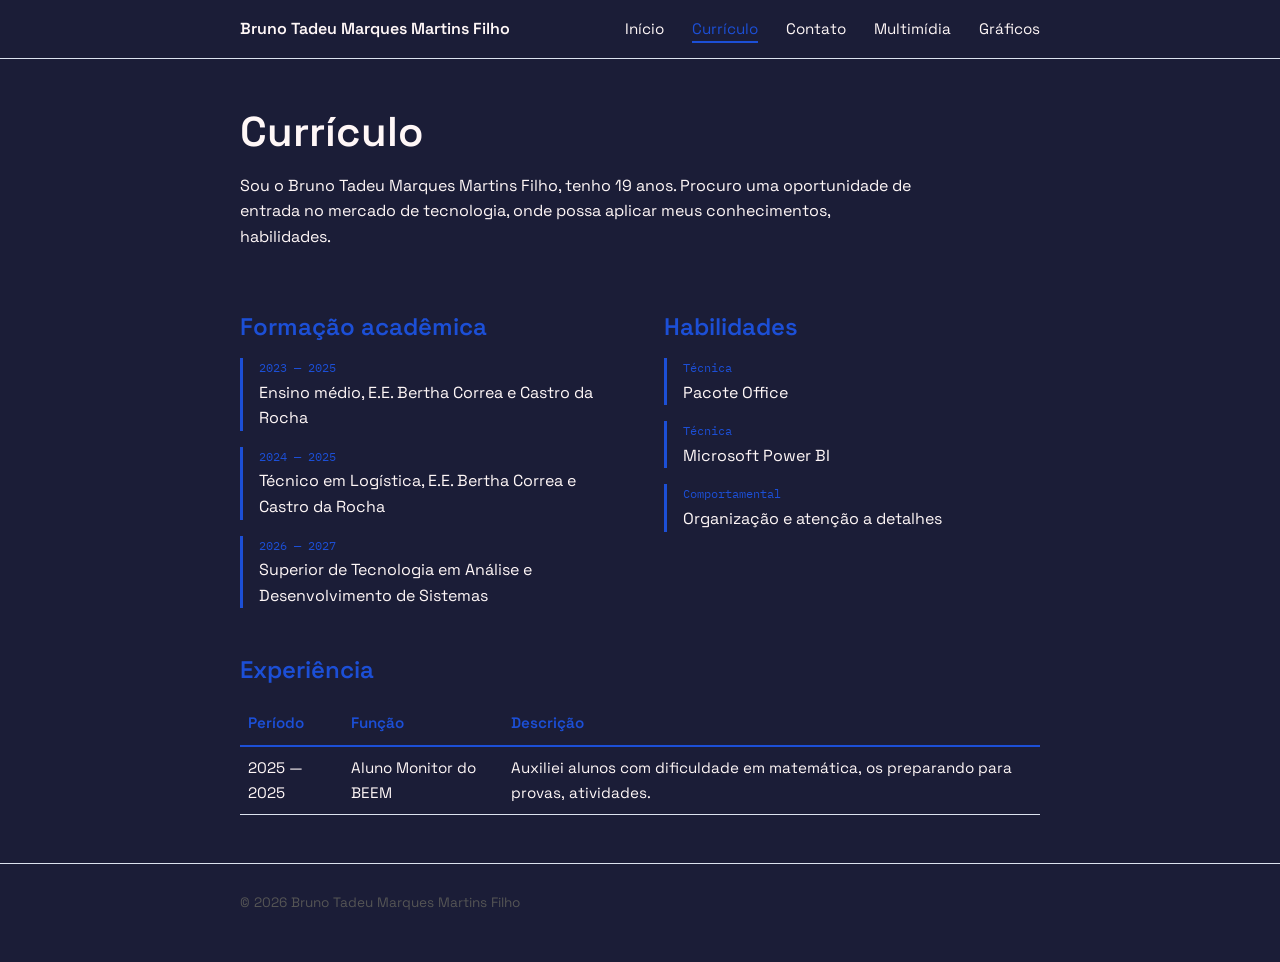
==== curriculo.html @ e6d91eb6 "CP3: versão inicial do site versiionado" ====
<!DOCTYPE html>
<html lang="pt-BR">
<head>
  <meta charset="UTF-8">
  <meta name="viewport" content="width=device-width, initial-scale=1.0">
  <title>Currículo — Bruno Tadeu Marques Martins Filho</title>
  <link rel="preconnect" href="https://fonts.googleapis.com">
  <link href="https://fonts.googleapis.com/css2?family=Space+Grotesk:wght@400;500;600;700&family=IBM+Plex+Mono:wght@400;500&display=swap" rel="stylesheet">
  <link rel="stylesheet" href="css/estilos.css">
</head>
<body>

  <header class="site-header">
    <div class="header-inner">
      <a class="brand" href="index.html">Bruno Tadeu Marques Martins Filho</a>
      <nav class="main-nav" aria-label="Navegação principal">
        <ul>
          <li><a href="index.html">Início</a></li>
          <li><a href="curriculo.html" aria-current="page">Currículo</a></li>
          <li><a href="formulario.html">Contato</a></li>
          <li><a href="multimidia.html">Multimídia</a></li>
          <li><a href="graficos.html">Gráficos</a></li>
        </ul>
      </nav>
    </div>
  </header>

  <main>
    <section aria-labelledby="titulo-pagina">
      <h1 id="titulo-pagina">Currículo</h1>
      <p>
        Sou o Bruno Tadeu Marques Martins Filho, tenho 19 anos.
        Procuro uma oportunidade de entrada no mercado de tecnologia,
        onde possa aplicar meus conhecimentos, habilidades. 
      </p>
    </section>

    <div class="grid-curriculo">
      <section class="grid-item--formacao" aria-labelledby="formacao-title">
        <h2 id="formacao-title">Formação acadêmica</h2>
        <ul class="lista-simples">
          <li>
            <span class="etiqueta">2023 — 2025</span>
            Ensino médio, E.E. Bertha Correa e Castro da Rocha
          </li>
          <li>
            <span class="etiqueta">2024 — 2025</span>
            Técnico em Logística, E.E. Bertha Correa e Castro da Rocha
          </li>
          <li>
            <span class="etiqueta">2026 — 2027</span>
            Superior de Tecnologia em Análise e Desenvolvimento de Sistemas
          </li>
        </ul>
      </section>

      <section class="grid-item--experiencia" aria-labelledby="experiencia-title">
        <h2 id="experiencia-title">Experiência</h2>
        <table class="tabela-experiencia">
          <thead>
            <tr>
              <th scope="col">Período</th>
              <th scope="col">Função</th>
              <th scope="col">Descrição</th>
            </tr>
          </thead>
          <tbody>
            <tr>
              <td>2025 — 2025</td>
              <td>Aluno Monitor do BEEM</td>
              <td>Auxiliei alunos com dificuldade em matemática, os preparando para provas, atividades.</td>
            </tr>
          </tbody>
        </table>
      </section>

      <section class="grid-item--habilidades" aria-labelledby="habilidades-title">
        <h2 id="habilidades-title">Habilidades</h2>
        <ul class="lista-simples">
          <li><span class="etiqueta">Técnica</span>Pacote Office</li>
          <li><span class="etiqueta">Técnica</span>Microsoft Power BI</li>
          <li><span class="etiqueta">Comportamental</span>Organização e atenção a detalhes</li>
        </ul>
      </section>
    </div>
  </main>

  <footer class="site-footer">
    <div class="footer-inner">
      <span>&copy; 2026 Bruno Tadeu Marques Martins Filho</span>
    </div>
  </footer>

</body>
</html>
---- css/estilos.css ----
/* =========================================================
   ESTILOS.CSS — Portfólio pessoal
   Paleta: azul, branco e preto, apenas.
   ========================================================= */

:root {
  --branco: #fff7f7;
  --azul: #1c4fd6;
  --azul-claro: #4f7fe8;
  --azul-suave: #eef2fc;
  --preto: #1b1d37;
  --cinza-linha: #dde3ef;

  --fonte: "Space Grotesk", "Segoe UI", sans-serif;
  --fonte-mono: "IBM Plex Mono", "Courier New", monospace;

  --largura-conteudo: 800px;
  --espaco-1: 8px;
  --espaco-2: 16px;
  --espaco-3: 28px;
  --espaco-4: 48px;
}

*,
*::before,
*::after {
  box-sizing: border-box;
}

body {
  margin: 0;
  background-color: var(--preto);
  color: var(--branco);
  font-family: var(--fonte);
  line-height: 1.6;
  -webkit-font-smoothing: antialiased;
}

img {
  max-width: 100%;
  height: auto;
  display: block;
}

a {
  color: var(--azul);
}

a:focus-visible,
button:focus-visible,
input:focus-visible,
select:focus-visible,
textarea:focus-visible {
  outline: 2px solid var(--azul);
  outline-offset: 2px;
}

h1,
h2,
h3 {
  font-weight: 600;
  line-height: 1.2;
  margin: 0 0 var(--espaco-2);
}

h1 {
  font-size: clamp(1.9rem, 4vw, 2.6rem);
}

h2 {
  font-size: clamp(1.25rem, 3vw, 1.5rem);
  color: var(--azul);
}

p {
  margin: 0 0 var(--espaco-2);
  max-width: 68ch;
}

ul,
ol {
  padding-left: 1.2rem;
}

/* ---------- Cabeçalho / navegação ---------- */
.site-header {
  border-bottom: 1px solid var(--cinza-linha);
}

.header-inner {
  width: min(100% - 2.5rem, var(--largura-conteudo));
  margin-inline: auto;
  display: flex;
  flex-direction: column;
  align-items: flex-start;
  flex-wrap: wrap;
  gap: var(--espaco-2);
  padding: var(--espaco-2) 0;
}

.brand {
  font-weight: 600;
  color: var(--branco);
  text-decoration: none;
}

.main-nav ul {
  list-style: none;
  display: flex;
  flex-wrap: wrap;
  gap: var(--espaco-3);
  margin: 0;
  padding: 0;
}

.main-nav a {
  color: var(--branco);
  text-decoration: none;
  font-size: 0.95rem;
  padding-bottom: 0.2rem;
  border-bottom: 2px solid transparent;
}

.main-nav a:hover {
  color: var(--azul);
}

.main-nav a[aria-current="page"] {
  color: var(--azul);
  border-bottom-color: var(--azul);
}

/* ---------- Conteúdo principal ---------- */
main {
  width: min(100% - 2.5rem, var(--largura-conteudo));
  margin-inline: auto;
  padding: var(--espaco-4) 0;
  display: flex;
  flex-direction: column;
  gap: var(--espaco-4);
}

/* ---------- Hero (página inicial) ---------- */
.hero {
  display: flex;
  flex-wrap: wrap-reverse;
  align-items: center;
  gap: var(--espaco-3);
}

.hero > div {
  flex: 1 1 320px;
}

.hero-lead {
  color: var(--azul);
  font-family: var(--fonte-mono);
  font-size: 0.9rem;
  margin-bottom: 0.3rem;
}

.avatar {
  width: 120px;
  height: auto;
  border-radius: 50%;
  object-fit: cover;
  object-position: center top;
}

/* ---------- Listas simples ---------- */
.lista-simples {
  list-style: none;
  padding: 0;
  margin: 0;
  display: flex;
  flex-wrap: wrap;
  gap: var(--espaco-2);
}

.lista-simples li {
  flex: 1 1 220px;
  border-left: 3px solid var(--azul);
  padding-left: var(--espaco-2);
}

.etiqueta {
  display: block;
  font-family: var(--fonte-mono);
  font-size: 0.75rem;
  color: var(--azul);
  margin-bottom: 0.15rem;
}

/* ---------- Tabela (currículo) ---------- */
.tabela-experiencia {
  width: 100%;
  border-collapse: collapse;
  font-size: 0.95rem;
}

.tabela-experiencia caption {
  text-align: left;
  color: var(--azul);
  font-size: 0.85rem;
  margin-bottom: var(--espaco-2);
}

.tabela-experiencia th,
.tabela-experiencia td {
  border-bottom: 1px solid var(--cinza-linha);
  padding: 0.6rem 0.5rem;
  text-align: left;
  vertical-align: top;
}

.tabela-experiencia thead th {
  color: var(--azul);
  font-weight: 600;
  border-bottom: 2px solid var(--azul);
}

/* ---------- Formulário ---------- */
.form-grid {
  display: grid;
  gap: var(--espaco-3);
  max-width: 480px;
}

.campo {
  display: flex;
  flex-direction: column;
  gap: 0.4rem;
}

.campo label {
  font-size: 0.9rem;
  font-weight: 600;
}

.campo input[type="text"],
.campo input[type="email"],
.campo input[type="tel"],
.campo input[type="date"],
.campo select,
.campo textarea {
  background-color: var(--preto);
  border: 1px solid var(--cinza-linha);
  border-radius: 4px;
  color: var(--branco);
  padding: 0.6rem 0.75rem;
  font-family: var(--fonte);
  font-size: 1rem;
}

.campo input:focus,
.campo select:focus,
.campo textarea:focus {
  border-color: var(--azul);
}

.campo textarea {
  resize: vertical;
  min-height: 110px;
}

.grupo-opcoes {
  border: 1px solid var(--cinza-linha);
  border-radius: 4px;
  padding: var(--espaco-2) var(--espaco-3);
}

.grupo-opcoes legend {
  font-size: 0.9rem;
  font-weight: 600;
  padding: 0 0.4rem;
}

.opcao {
  display: flex;
  align-items: center;
  gap: 0.5rem;
  margin: 0.35rem 0;
}

.campo-obrigatorio::after {
  content: " *";
  color: var(--azul);
}

.botao {
  justify-self: start;
  background-color: var(--azul);
  color: var(--preto);
  border: none;
  border-radius: 4px;
  padding: 0.7rem 1.4rem;
  font-size: 0.95rem;
  font-weight: 600;
  cursor: pointer;
}

.botao:hover {
  background-color: var(--azul-claro);
}

.nota-form {
  font-size: 0.85rem;
  color: #555555;
}

/* ---------- Multimídia ---------- */
video,
iframe {
  width: 100%;
  max-width: 640px;
  border: 1px solid var(--cinza-linha);
  border-radius: 4px;
}

video {
  height: auto;
}

iframe {
  height: 360px;
}

/* ---------- Canvas e SVG ---------- */
canvas {
  border: 1px solid var(--cinza-linha);
  border-radius: 4px;
  max-width: 100%;
}

.icon-svg {
  width: 140px;
  height: 140px;
}

.icon-svg .traco {
  fill: none;
  stroke: var(--azul);
  stroke-width: 3;
}

.icon-svg .traco-fino {
  fill: none;
  stroke: var(--branco);
  stroke-width: 1;
}

.icon-svg .ponto {
  fill: var(--branco);
}

/* ---------- Rodapé ---------- */
.site-footer {
  border-top: 1px solid var(--cinza-linha);
  padding: var(--espaco-3) 0 var(--espaco-4);
}

.footer-inner {
  width: min(100% - 2.5rem, var(--largura-conteudo));
  margin-inline: auto;
  font-size: 0.85rem;
  color: #555555;
  display: flex;
  flex-wrap: wrap;
  justify-content: space-between;
  gap: 0.5rem;
}

/* ---------- Grid (página de currículo) ---------- */
.grid-curriculo {
  display: grid;
  gap: var(--espaco-4);
  grid-template-areas:
    "formacao"
    "experiencia"
    "habilidades";
}

.grid-item--formacao {
  grid-area: formacao;
}

.grid-item--experiencia {
  grid-area: experiencia;
}

.grid-item--habilidades {
  grid-area: habilidades;
}

/* ---------- Responsivo (mobile-first) ---------- */
@media (min-width: 768px) {
  .header-inner {
    flex-direction: row;
    align-items: center;
    justify-content: space-between;
  }

  .grid-curriculo {
    grid-template-columns: 1fr 1fr;
    grid-template-areas:
      "formacao habilidades"
      "experiencia experiencia";
  }
}

@media (prefers-reduced-motion: reduce) {
  html {
    scroll-behavior: auto;
  }
}
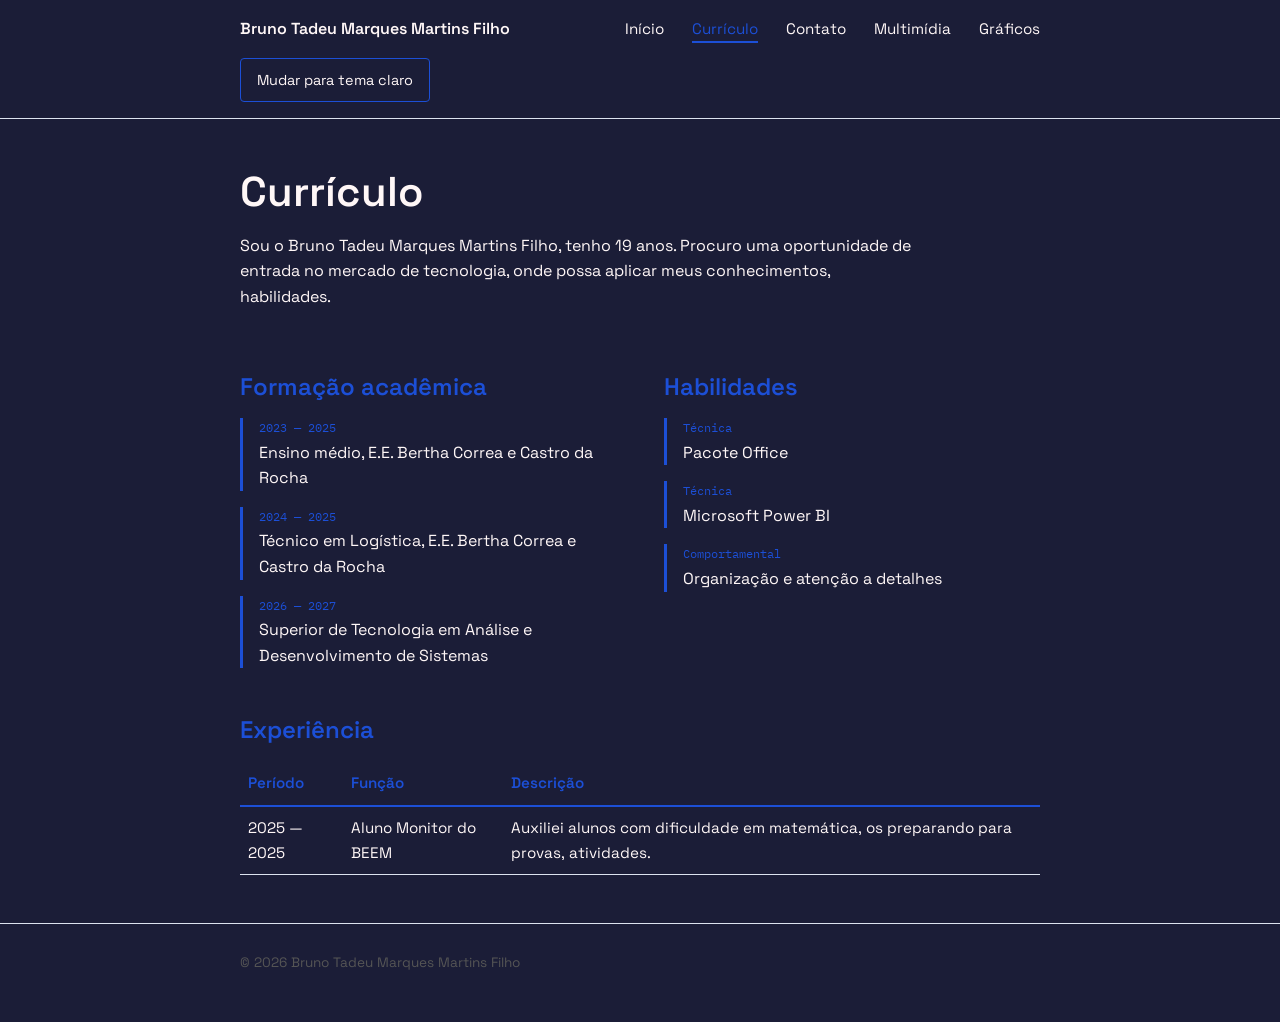
==== commit 999d4e55: "Adicionar tema claro/escuro com localStorage" ====
--- a/curriculo.html
+++ b/curriculo.html
@@ -7,6 +7,7 @@
   <link rel="preconnect" href="https://fonts.googleapis.com">
   <link href="https://fonts.googleapis.com/css2?family=Space+Grotesk:wght@400;500;600;700&family=IBM+Plex+Mono:wght@400;500&display=swap" rel="stylesheet">
   <link rel="stylesheet" href="css/estilos.css">
+  <script src="js/scripts.js"></script>
 </head>
 <body>
 
@@ -22,6 +23,7 @@
           <li><a href="graficos.html">Gráficos</a></li>
         </ul>
       </nav>
+      <button class="botao-tema" type="button">Mudar para tema claro</button>
     </div>
   </header>
 
--- a/css/estilos.css
+++ b/css/estilos.css
@@ -10,6 +10,9 @@
   --azul-suave: #eef2fc;
   --preto: #1b1d37;
   --cinza-linha: #dde3ef;
+  /* tema: escuro por padrão; o claro é ativado via data-theme="light" */
+  --fundo: var(--preto);
+  --texto: var(--branco);
 
   --fonte: "Space Grotesk", "Segoe UI", sans-serif;
   --fonte-mono: "IBM Plex Mono", "Courier New", monospace;
@@ -21,6 +24,11 @@
   --espaco-4: 48px;
 }
 
+:root[data-theme="light"] {
+  --fundo: var(--branco);
+  --texto: var(--preto);
+}
+
 *,
 *::before,
 *::after {
@@ -29,8 +37,8 @@
 
 body {
   margin: 0;
-  background-color: var(--preto);
-  color: var(--branco);
+  background-color: var(--fundo);
+  color: var(--texto);
   font-family: var(--fonte);
   line-height: 1.6;
   -webkit-font-smoothing: antialiased;
@@ -100,7 +108,7 @@
 
 .brand {
   font-weight: 600;
-  color: var(--branco);
+  color: var(--texto);
   text-decoration: none;
 }
 
@@ -114,7 +122,7 @@
 }
 
 .main-nav a {
-  color: var(--branco);
+  color: var(--texto);
   text-decoration: none;
   font-size: 0.95rem;
   padding-bottom: 0.2rem;
@@ -128,6 +136,23 @@
 .main-nav a[aria-current="page"] {
   color: var(--azul);
   border-bottom-color: var(--azul);
+}
+
+.botao-tema {
+  background-color: transparent;
+  color: var(--texto);
+  border: 1px solid var(--azul);
+  border-radius: 4px;
+  min-height: 44px;
+  padding: var(--espaco-1) var(--espaco-2);
+  font-family: var(--fonte);
+  font-size: 0.9rem;
+  cursor: pointer;
+}
+
+.botao-tema:hover {
+  background-color: var(--azul);
+  color: var(--branco);
 }
 
 /* ---------- Conteúdo principal ---------- */
@@ -243,10 +268,10 @@
 .campo input[type="date"],
 .campo select,
 .campo textarea {
-  background-color: var(--preto);
+  background-color: var(--fundo);
   border: 1px solid var(--cinza-linha);
   border-radius: 4px;
-  color: var(--branco);
+  color: var(--texto);
   padding: 0.6rem 0.75rem;
   font-family: var(--fonte);
   font-size: 1rem;
@@ -345,12 +370,12 @@
 
 .icon-svg .traco-fino {
   fill: none;
-  stroke: var(--branco);
+  stroke: var(--texto);
   stroke-width: 1;
 }
 
 .icon-svg .ponto {
-  fill: var(--branco);
+  fill: var(--texto);
 }
 
 /* ---------- Rodapé ---------- */
